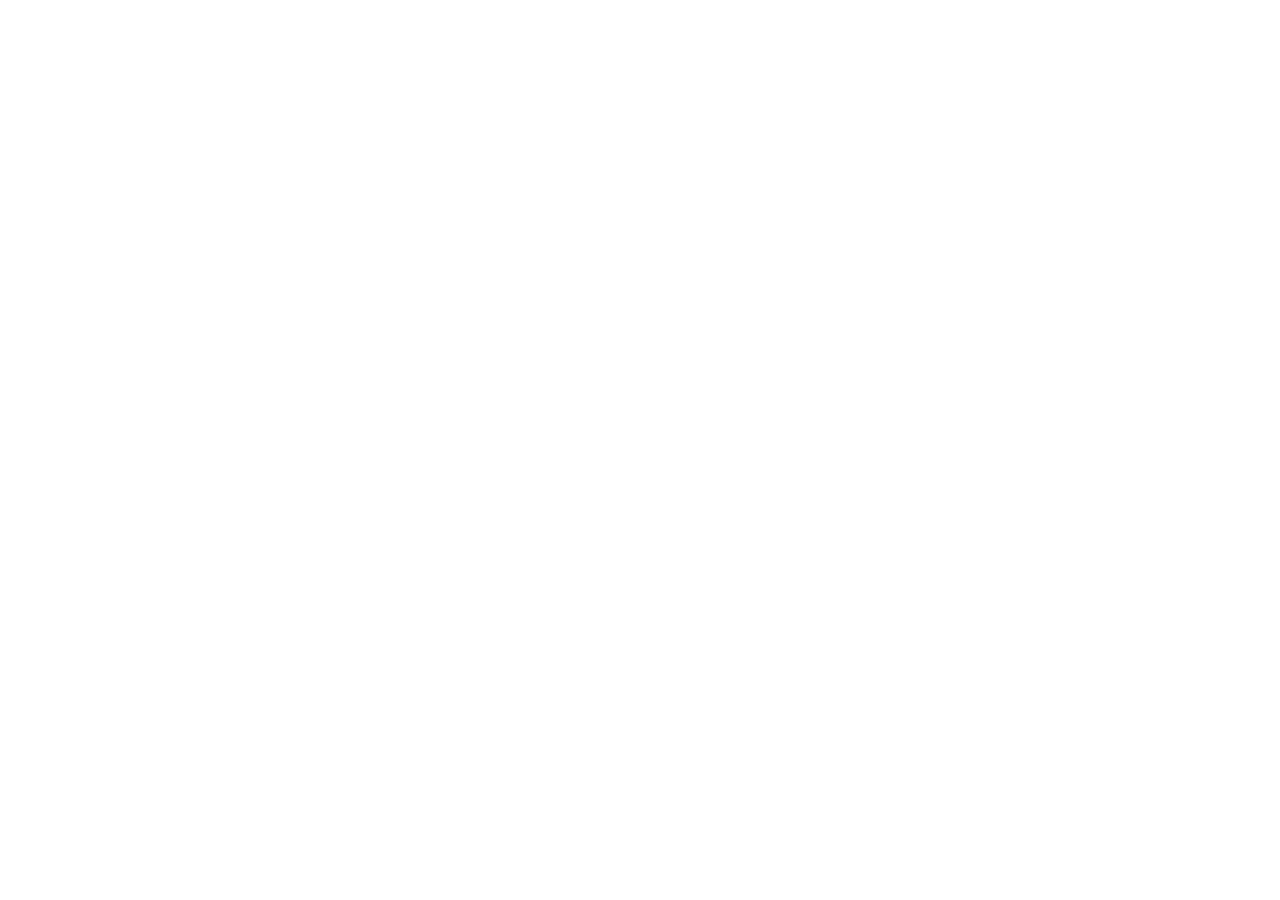
==== index2.html.html @ e56434f8 "fff" ====
<!DOCTYPE html>
<html>
	<head>
		<meta charset="utf-8">
		<style>
			body {
				background-color: #ffffff;
				margin: 0;
				overflow: hidden;
			}
		</style>
	</head>
	<body>
		
		<script src="http://threejsplaygnd.brangerbriz.net/js/three.min.js"></script>
		<script src="http://threejsplaygnd.brangerbriz.net/js/Detector.js"></script>
		<script>

			if ( ! Detector.webgl ) Detector.addGetWebGLMessage();
			
			var camera, scene, renderer;
			var geometry, material, mesh;

			function setup() {

				var W = window.innerWidth, H = window.innerHeight;
				renderer = new THREE.WebGLRenderer();
				renderer.setSize( W, H );
				document.body.appendChild( renderer.domElement );

				camera = new THREE.PerspectiveCamera( 50, W/H, 1, 10000 );
				camera.position.z = 500;

				scene = new THREE.Scene();
				
				
				// paste your code from the geometryGUI here

				for ( var i = 0; i < 300; i ++ ) {

				
geometry = new THREE.IcosahedronGeometry(35, 2);
material = new THREE.MeshNormalMaterial({shading: THREE.FlatShading});
mesh = new THREE.Mesh(geometry, material);
					
			mesh.position.x = Math.random() * 800 - 350;
					mesh.position.y = Math.random() * 700 - 410;
					mesh.position.z = Math.random() * 700 - 500;
					mesh.rotation.x = Math.random() * 2 * Math.PI;
					mesh.rotation.y = Math.random() * 2 * Math.PI;
					mesh.rotation.z = Math.random() * 2 * Math.PI;

					
scene.add(mesh);

bg = document.body.style;
bg.background = '#3858f2';
					
				}
				
				
			}

			function draw() {

				requestAnimationFrame( draw );
				
				// experiment with code from the snippets menu here
camera.position.z = Math.sin( Date.now() * 0.0015 ) * 410;
				
			renderer.render( scene, camera );

			}

		
			setup();
			draw();

		</script>
		
	</body>
</html>
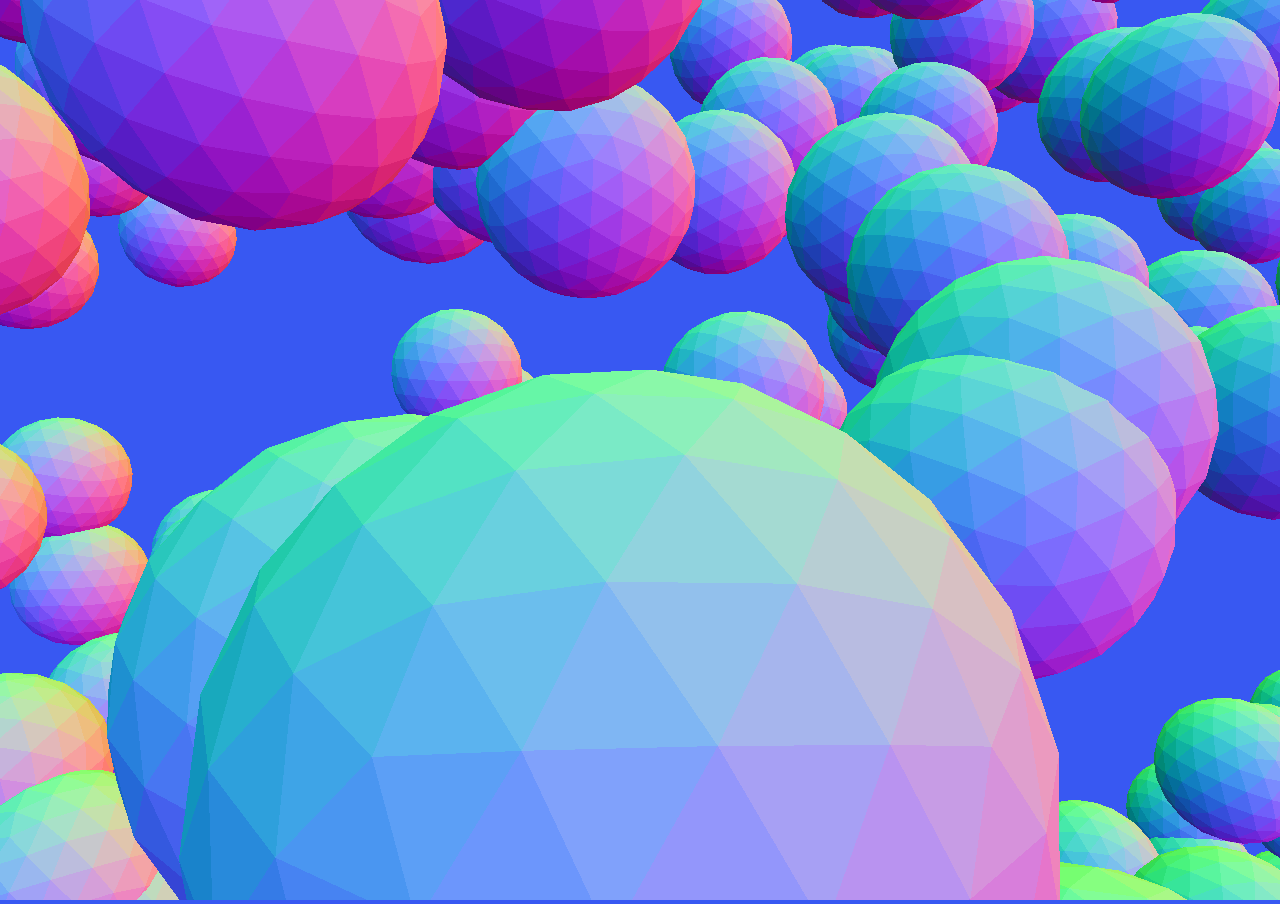
==== commit fe7a2588: "f" ====
--- a/index2.html.html
+++ b/index2.html.html
@@ -12,8 +12,8 @@
 	</head>
 	<body>
 		
-		<script src="http://threejsplaygnd.brangerbriz.net/js/three.min.js"></script>
-		<script src="http://threejsplaygnd.brangerbriz.net/js/Detector.js"></script>
+		<script src="js/three.min.js"></script>
+		<script src="js/detector.js"></script>
 		<script>
 
 			if ( ! Detector.webgl ) Detector.addGetWebGLMessage();
